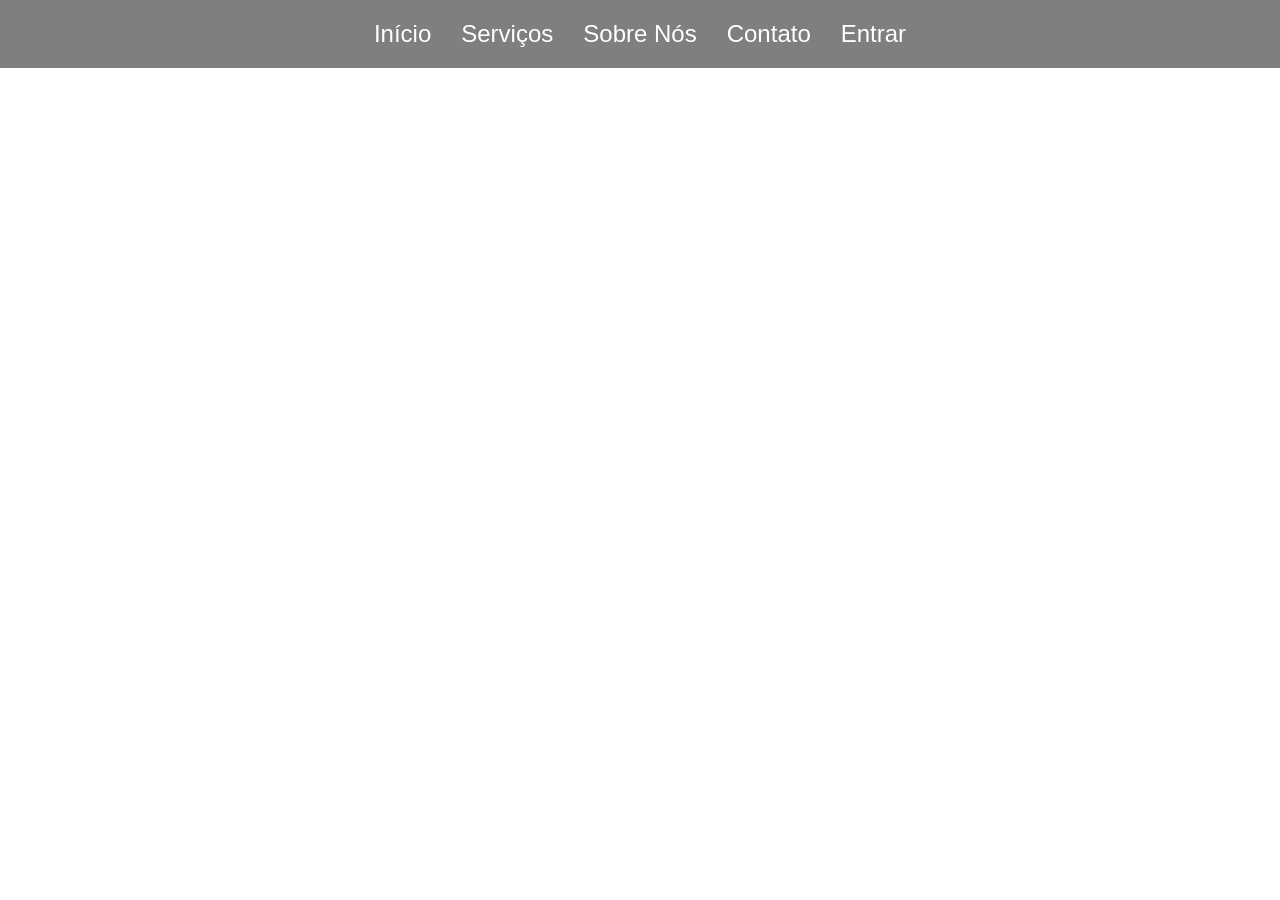
==== login.html @ fa129925 "aula 05" ====
<!DOCTYPE html>
<html lang="pt-br">

<head>
    <meta charset="UTF-8">
    <meta http-equiv="X-UA-Compatible" content="IE=edge">
    <meta name="viewport" content="width=device-width, initial-scale=1.0">
    <title>Barbas | Inicio</title>
    <link rel="stylesheet" href="./css/main.css">
    <link rel="stylesheet" href="./css/login.css">

    <script src="./js/main.js" defer></script>
</head>

<body>

    <header>
       <div id="navbar-component"></div>

    </header>
</body>

</html>
---- css/main.css ----
@import url('https://fonts.googleapis.com/css2?family=Nunito:ital,wght@0,200..1000;1,200..1000&family=Roboto:wght@300;400;700;900&display=swap');
@import "./root.css";
@import "./color.css";
/* @import "./home.css"; */
@import "./nav.css";
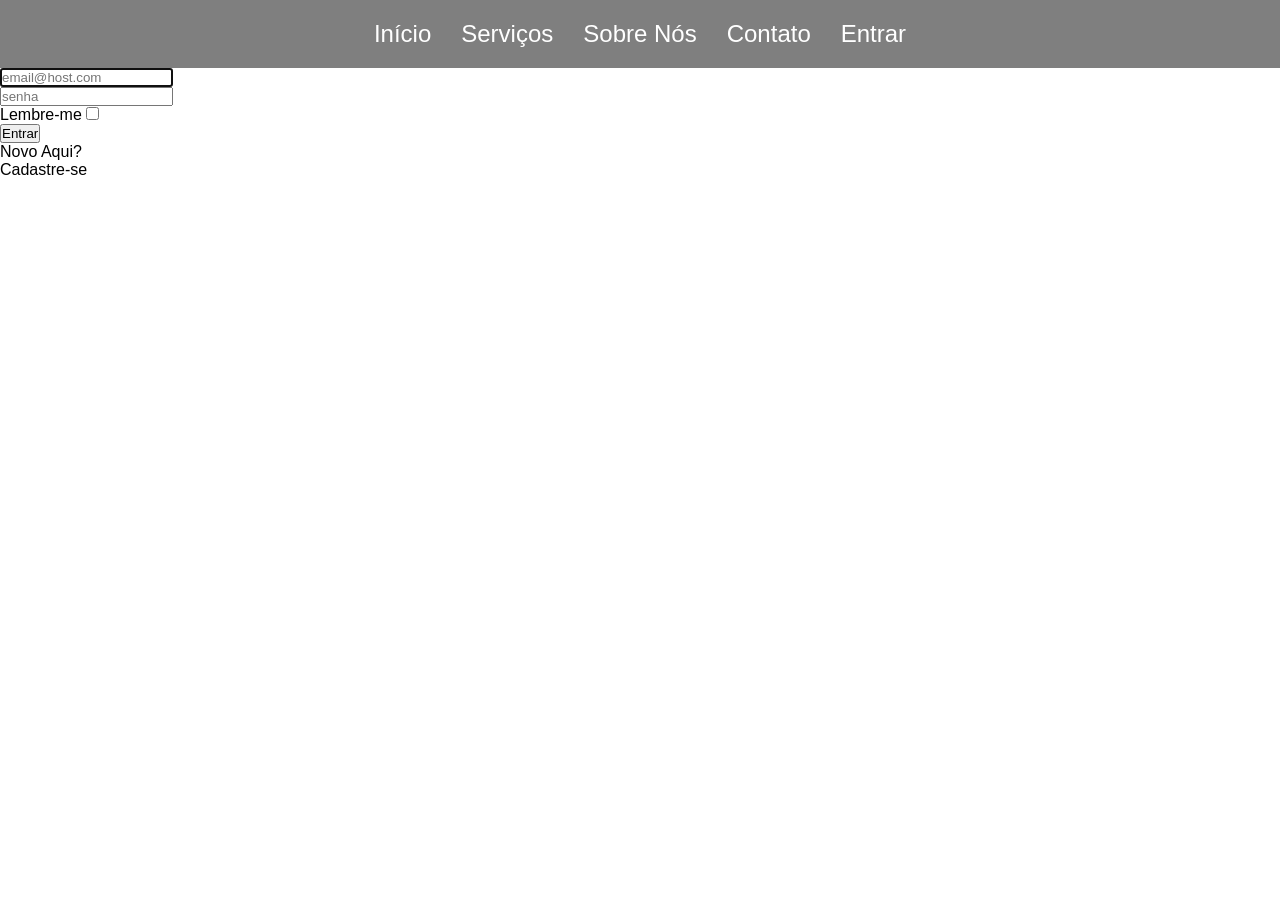
==== commit 56389712: "login" ====
--- a/login.html
+++ b/login.html
@@ -18,6 +18,32 @@
        <div id="navbar-component"></div>
 
     </header>
+    <section>
+        <div>
+            <label for="email"></label>
+            <input type="email" name="email" id="email" placeholder="email@host.com" autofocus>
+
+        </div>
+        <div class="form-group">
+            <label for="password"></label>
+            <input type="password" name="password"id="password" placeholder="senha">
+
+        </div>
+        <div class="form-group">
+            <label for="rem">Lembre-me</label>
+            <input type="checkbox" name="remenber" id="rem">
+
+        </div>
+        <div class="form-group">
+            <button>Entrar</button>
+
+        </div>
+        <div class="form-group">
+            <p>Novo Aqui?</p> <a href="prson-add.html">Cadastre-se</a></p>
+
+        </div>
+
+    </section>
 </body>
 
 </html>
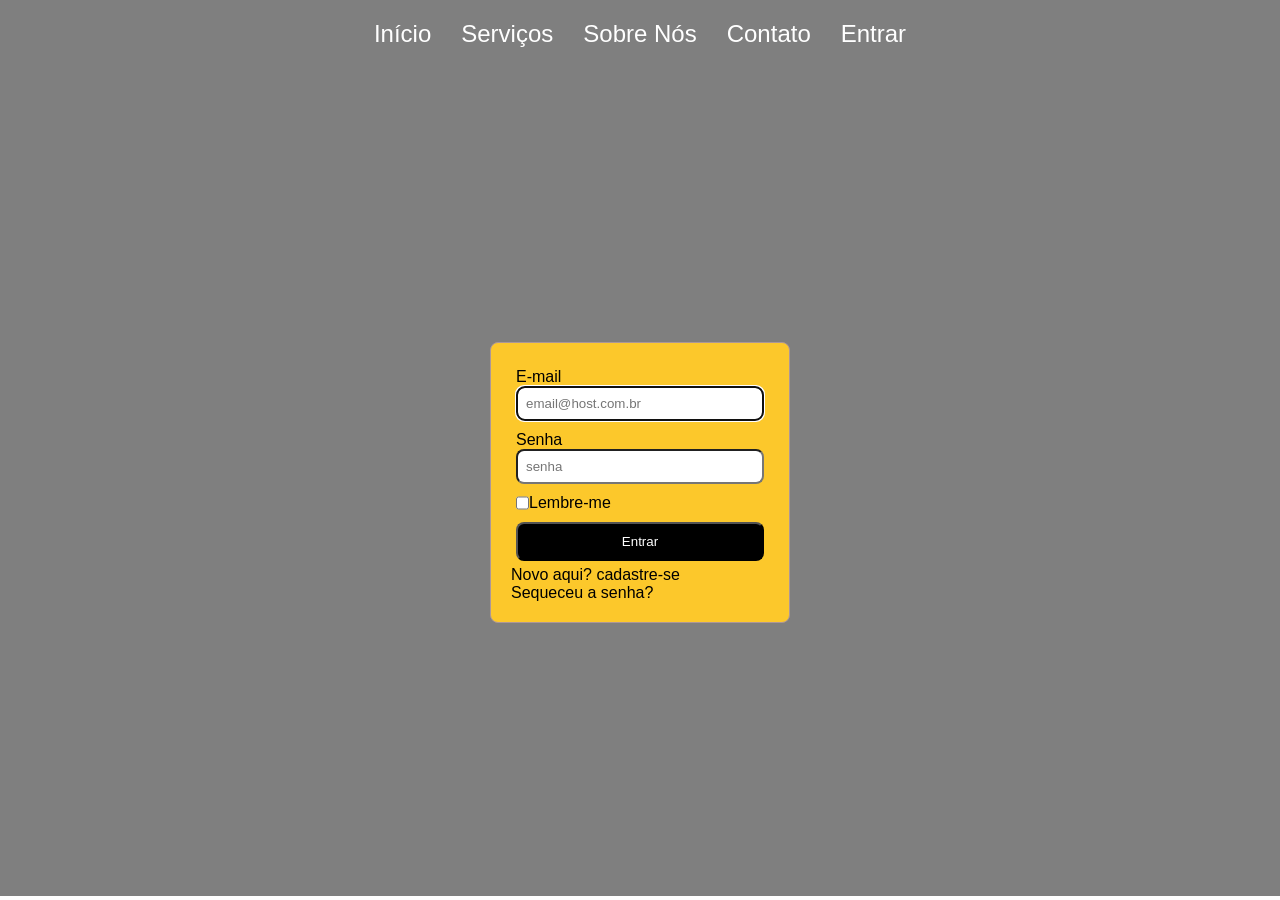
==== commit 85743a7d: "java" ====
--- a/login.html
+++ b/login.html
@@ -15,33 +15,36 @@
 <body>
 
     <header>
-       <div id="navbar-component"></div>
+        <div id="navbar-component"></div>
+    </header>
 
-    </header>
-    <section>
-        <div>
-            <label for="email"></label>
-            <input type="email" name="email" id="email" placeholder="email@host.com" autofocus>
+    <section class="form-access">
 
-        </div>
-        <div class="form-group">
-            <label for="password"></label>
-            <input type="password" name="password"id="password" placeholder="senha">
+        <form action="">
+            <div class="form-group">
+                <label for="email">E-mail</label>
+                <input type="email" name="email" id="email" placeholder="email@host.com.br" autofocus>
+            </div>
 
-        </div>
-        <div class="form-group">
-            <label for="rem">Lembre-me</label>
-            <input type="checkbox" name="remenber" id="rem">
+            <div class="form-group">
+                <label for="password">Senha</label>
+                <input type="password" name="password" id="password" placeholder="senha">
+            </div>
 
-        </div>
-        <div class="form-group">
-            <button>Entrar</button>
+            <div class="form-group-inline">
+                <input type="checkbox" name="remenber" id="rem">
+                <label for="rem">Lembre-me</label>
+            </div>
 
-        </div>
-        <div class="form-group">
-            <p>Novo Aqui?</p> <a href="prson-add.html">Cadastre-se</a></p>
+            <div class="form-group">
+                <button>Entrar</button>
+            </div>
 
-        </div>
+            <div>
+                <p>Novo aqui? <a href="person-add.html">cadastre-se</a></p>
+                <p><a href="person-recovery.html">Sequeceu a senha?</a></p>
+            </div>
+        </form>
 
     </section>
 </body>
--- a/css/login.css
+++ b/css/login.css
@@ -0,0 +1,28 @@
+@import "./form.css";
+
+.form-access {
+    display: flex;
+    justify-content: center;
+    align-items: center;
+    height: calc(100vh - 72px);
+    background-color: var(--shadow);
+    /*position: relative;
+    top: 0; */
+}
+
+.form-access form {
+
+    width: 300px;
+    border: solid 1px var(--gray);
+    border-radius: 8px;
+    background-color: var(--yellow);
+    padding: 20px;
+    /*position: absolute;
+    top: 50%;
+    left: 50%
+    transfor tranlate(-50%;-50%); */
+
+
+}
+
+/* .form-access form p  */
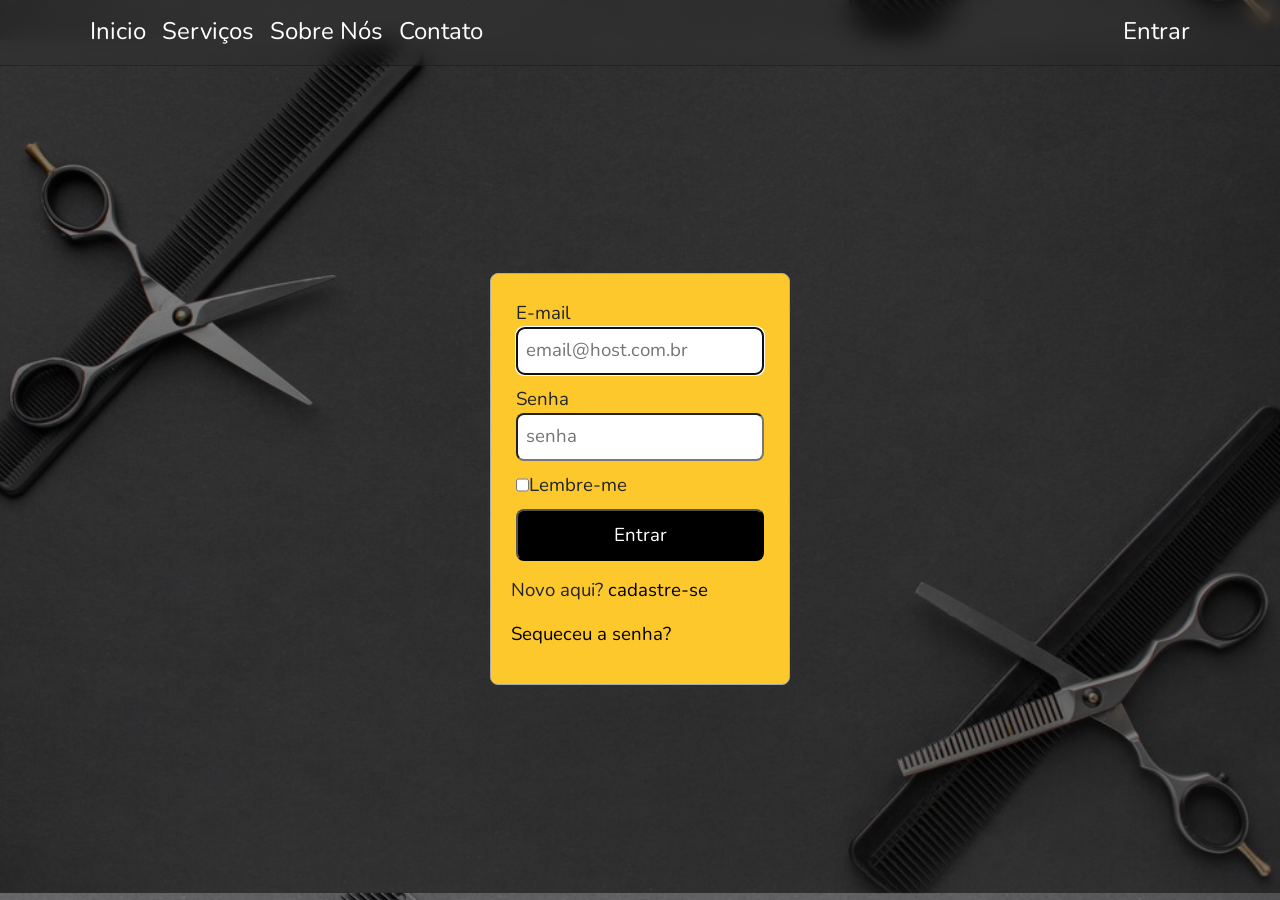
==== commit 7c98b6f7: "barbearia" ====
--- a/login.html
+++ b/login.html
@@ -6,6 +6,8 @@
     <meta http-equiv="X-UA-Compatible" content="IE=edge">
     <meta name="viewport" content="width=device-width, initial-scale=1.0">
     <title>Barbas | Inicio</title>
+    <link href="https://cdn.jsdelivr.net/npm/bootstrap@5.3.3/dist/css/bootstrap.min.css" rel="stylesheet"
+        integrity="sha384-QWTKZyjpPEjISv5WaRU9OFeRpok6YctnYmDr5pNlyT2bRjXh0JMhjY6hW+ALEwIH" crossorigin="anonymous">
     <link rel="stylesheet" href="./css/main.css">
     <link rel="stylesheet" href="./css/login.css">
 
@@ -14,8 +16,9 @@
 
 <body>
 
+    <div id="navbar-component"></div>
+
     <header>
-        <div id="navbar-component"></div>
     </header>
 
     <section class="form-access">
@@ -48,5 +51,8 @@
 
     </section>
 </body>
+<script src="https://cdn.jsdelivr.net/npm/bootstrap@5.3.3/dist/js/bootstrap.bundle.min.js"
+    integrity="sha384-YvpcrYf0tY3lHB60NNkmXc5s9fDVZLESaAA55NDzOxhy9GkcIdslK1eN7N6jIeHz"
+    crossorigin="anonymous"></script>
 
 </html>
--- a/css/main.css
+++ b/css/main.css
@@ -1,4 +1,5 @@
-@import url('https://fonts.googleapis.com/css2?family=Nunito:ital,wght@0,200..1000;1,200..1000&family=Roboto:wght@300;400;700;900&display=swap');
+@import url('https://fonts.googleapis.com/css2?family=Nunito:ital,wght@0,200..1000;1,200..1000&family=Roboto:wght@100;300;400;700;900&display=swap');
+
 @import "./root.css";
 @import "./color.css";
 /* @import "./home.css"; */
--- a/css/login.css
+++ b/css/login.css
@@ -4,25 +4,24 @@
     display: flex;
     justify-content: center;
     align-items: center;
+    background-color: var(--shadow);
     height: calc(100vh - 72px);
-    background-color: var(--shadow);
-    /*position: relative;
+    /* position: relative;
     top: 0; */
 }
 
 .form-access form {
-
     width: 300px;
     border: solid 1px var(--gray);
     border-radius: 8px;
     background-color: var(--yellow);
     padding: 20px;
-    /*position: absolute;
+    /* position: absolute;
     top: 50%;
-    left: 50%
-    transfor tranlate(-50%;-50%); */
-
-
+    left: 50%;
+    transform: translate(-50%, -50%); */
 }
 
-/* .form-access form p  */+.form-access form p {
+    margin-top: 10px;
+}
